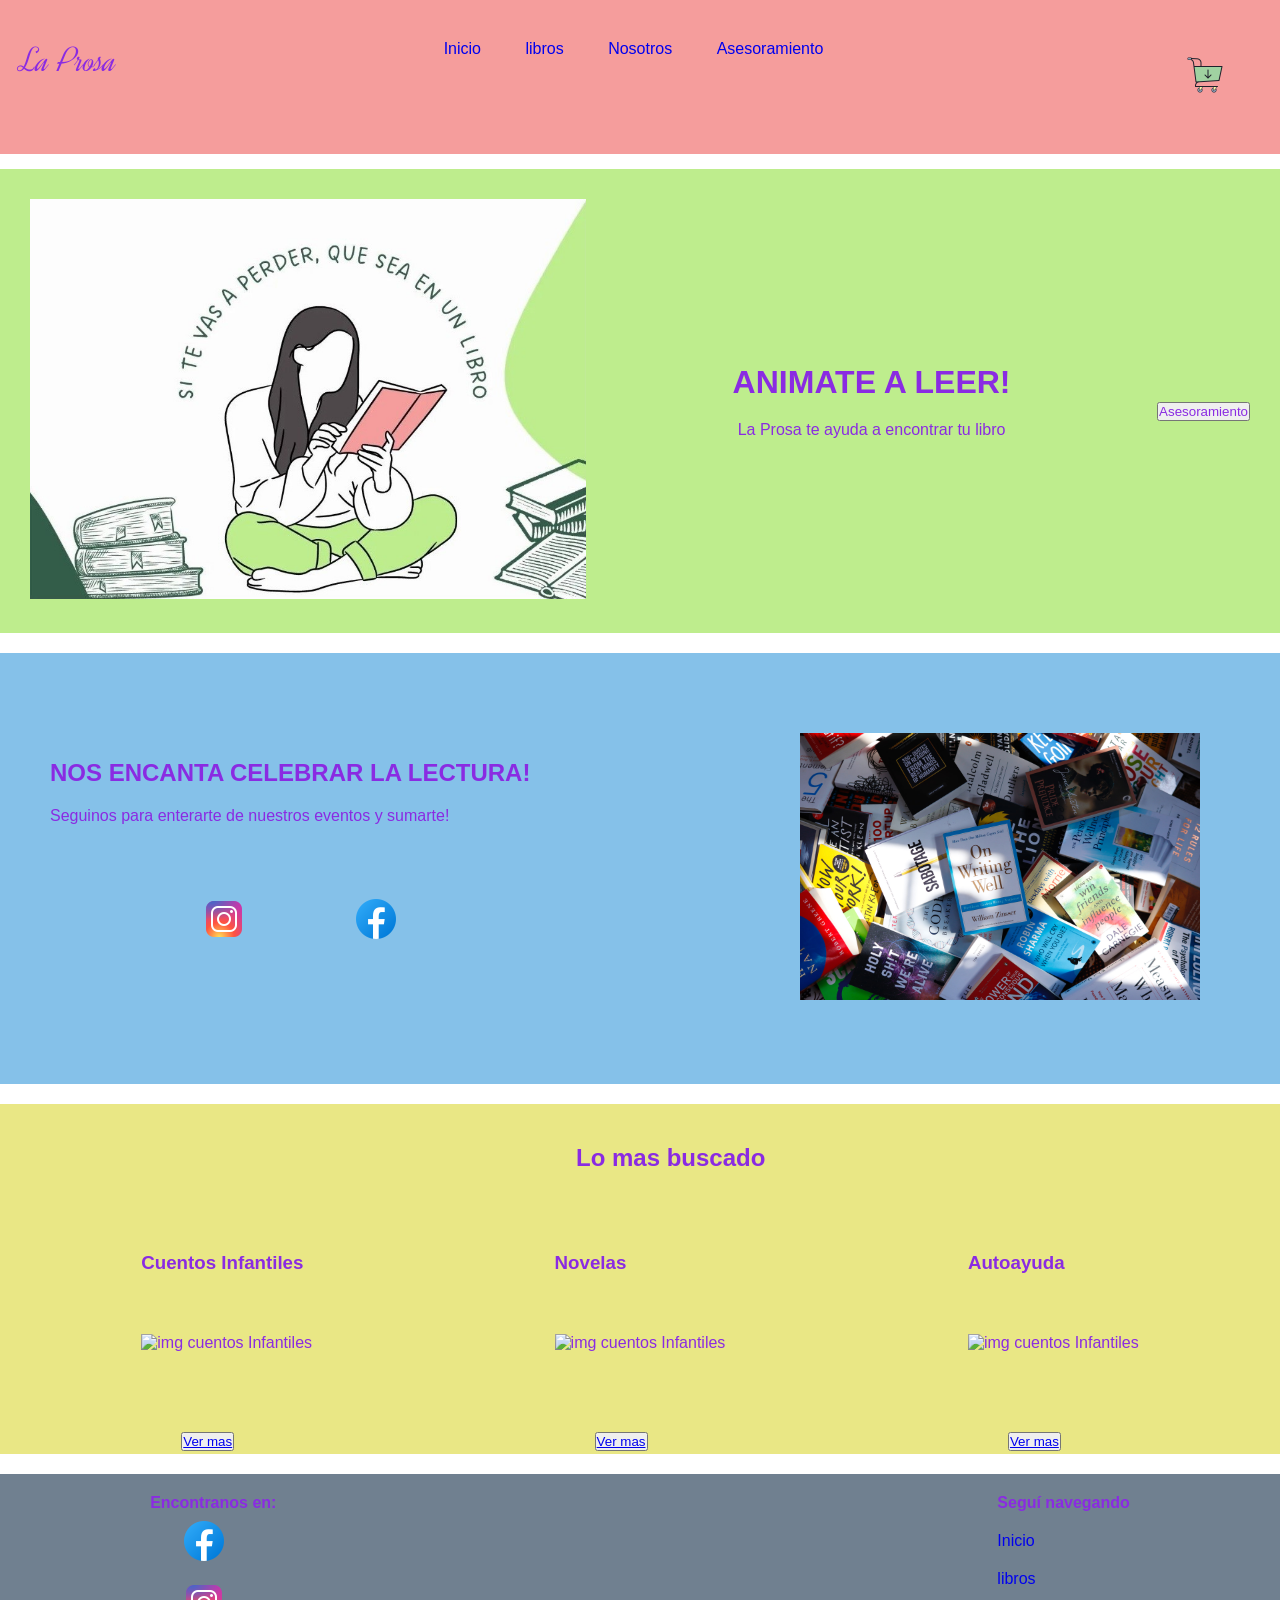
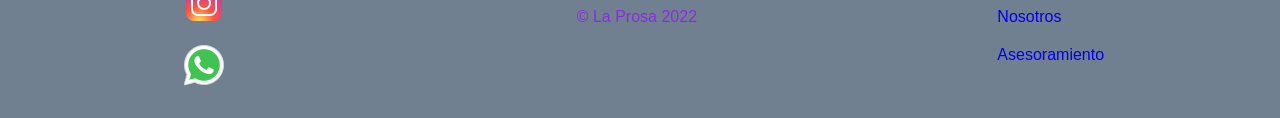
==== indexx.html @ 82c7354d "Primer commit/Añado el proyecto al repositorio" ====
<!DOCTYPE html>
<html lang="en">
<head>
    <meta charset="UTF-8">
    <meta http-equiv="X-UA-Compatible" content="IE=edge">
    <meta name="viewport" content="width=device-width, initial-scale=1.0">
    <title>La Prosa | Tienda de libros</title>
    <link rel="stylesheet" href="./css/styles.css">

</head>
<body>
    <header id="header">
        <div class="header__logo">
            <a href="./indexx.html"><p>La Prosa</p></a>
        </div>
        <nav class="header__nav">
            <ul>
                <li><a href="./indexx.html">Inicio</a></li>
                <li><a href="./html/libros.html">libros</a></li>
                <li><a href="./html/nosotros.html">Nosotros</a></li>
                <li><a href="./html/asesoramiento.html">Asesoramiento</a></li>
            </ul>
        </nav>
        <div class="header__carrito">
            <a href="./html/carrito.html"><img src="./img/carrito.png" alt="ir al carrito"></a>
        </div>
    </header>

    <main id="main">
        <div class="main__banner">
            <img src="./img/banner-main.jpg" alt="Si te vas a perder que sea en un libro">
        </div>
        <div class="main__texto">
            <h1>ANIMATE A LEER!</h1>
            <P>La Prosa te ayuda a encontrar tu libro</P>
        </div>
        <div class="main__button">
            <button><a href="./html/asesoramiento.html">Asesoramiento</a></button>
        </div>
    </main>

    <section id="section1">
        <div>
            <div class="section1__texto">
                <h2>NOS ENCANTA CELEBRAR LA LECTURA!</h2>
                <p>Seguinos para enterarte de nuestros eventos y sumarte!</p>
            </div>
            <div class="section1__button">
                <ul>
                    <li><a href="https://www.instagram.com/la_prosa_libros/" target="_blank"><img src="./img/instagram.png" alt="instagram"></a></li>
                    <li><a href="https://www.facebook.com/profile.php?id=100071885735900" target="_blank"><img src="./img/facebook.png" alt="facebook"></a></li>
                </ul>
            </div>
        </div>
        <div class="section1__banner">
            <img src="./img/banner-section1.jpg" alt="libros">
        </div>
    </section>

    <section id="section2">
        <div class="section2__titulo">
            <h2>Lo mas buscado</h2>
        </div>
        <div class="section2__contenedor">
            
            <div class="section2__contenedor__categorias">
                <div class="section2__contenedor__categorias__titulo">
                    <h3>Cuentos Infantiles</h3>
                </div>
                <div class="section2__contenedor__categorias__img">
                    <img src="#" alt="img cuentos Infantiles">
                </div>
                <div class="section2__contenedor__categorias__btn">
                    <button><a href="#">Ver mas</a></button>
                </div>
            </div>

            <div class="section2__contenedor__categorias">
                <div class="section2__contenedor__categorias__titulo">
                    <h3>Novelas</h3>
                </div>
                <div class="section2__contenedor__categorias__img">
                    <img src="#" alt="img cuentos Infantiles">
                </div>
                <div class="section2__contenedor__categorias__btn">
                    <button><a href="#">Ver mas</a></button>
                </div>
            </div>

            <div class="section2__contenedor__categorias">
                <div class="section2__contenedor__categorias__titulo">
                    <h3>Autoayuda</h3>
                </div>
                <div class="section2__contenedor__categorias__img">
                    <img src="#" alt="img cuentos Infantiles">
                </div>
                <div class="section2__contenedor__categorias__btn">
                    <button><a href="#">Ver mas</a></button>
                </div>
            </div>
        </div>
    </section>

    <footer id="footer">
        <div class="footer__redes">
            <h4>Encontranos en:</h4>
            <ul>
                <li><a href="https://www.facebook.com/profile.php?id=100071885735900" target="_blank"><img src="./img/facebook.png" alt="facebook"></a></li>
                <li><a href="https://www.instagram.com/la_prosa_libros/" target="_blank"><img src="./img/instagram.png" alt="instagram"></a></li>
                <li><a href="https://api.whatsapp.com/message/LYWAKTVKUZ4KG1?autoload=1&app_absent=0" target="_blank"><img src="./img/whatsapp.png" alt="whatsapp"></a></li>
            </ul>
        </div>

        <div class="footer__copy">
            <p>&copy; La Prosa 2022</p>
        </div>

        <div class="footer__nav">
            <h4>Seguí navegando</h4>
            <ul>
                <li><a href="./indexx.html">Inicio</a></li>
                <li><a href="./html/libros.html">libros</a></li>
                <li><a href="./html/nosotros.html">Nosotros</a></li>
                <li><a href="./html/asesoramiento.html">Asesoramiento</a></li>
            </ul>
        </div>
    </footer>
</body>
</html>
---- css/styles.css ----
@import url('https://fonts.googleapis.com/css2?family=Dynalight&family=Nanum+Gothic&display=swap');
*{
    padding: 0;
    margin: 0;
    box-sizing: border-box;
    font-family: sans-serif;
}

/* GLOBAL */
#header {
    display: flex;
    justify-content: space-between;
    align-content: center;
    padding: 20px;
    background-color: #f59d9c;
   
   }

#header .header__logo a{
    text-decoration: none;
    
}

#header .header__logo a p{
    color: blueviolet;
    font-family: 'Dynalight';
    font-size: 35px;
    
    
}
#header .header__nav{
    margin-top: 20px;
}
#header .header__nav ul li{
    display: inline;
   list-style: none;
   margin: 20px;
}

#header .header__nav ul li a:hover{
    color: #a0d2a1;
}

#header .header__nav ul li a{
    text-decoration: none;
}

#header .header__carrito a img{
    height: 50px;
    width: auto;
}

/* Footer */
#footer{
    background-color: slategrey;
    display: flex;
    justify-content: space-around;
    color: blueviolet;
    margin-top: 20px;
    padding-top: 20px;
    padding-bottom: 20px;
}

#footer .footer__redes ul li{
    list-style: none;
}
#footer .footer__redes ul li a img{
    margin-top: 5px;
    margin-bottom: 5px;
}
#footer .footer__copy p{
    margin-top: 95%;
}
#footer .footer__nav ul li{
    list-style: none;
    margin-top: 20px;
}
#footer .footer__nav ul li a{
    text-decoration: none;
}

/*----------INDEX-----------------------*/

/* Main */
main{
    background-color: #beed8d;
    margin: 15px 0px;
    display: flex;
    justify-content: space-between;
    align-items: center;

}
main .main__texto{
    text-align: center;
}
main .main__texto h1,p{
    margin: 20px;
}
main .main__banner img{
    height: 400px;
}
main div h1,p{
    color: blueviolet;
}
main div button{
    color: blueviolet;
}
main div button a{
    color: blueviolet;
    text-decoration: none;
}
/* Section1 */
#section1{
    display: flex;
    justify-content: space-between;
    align-items: center;
    background-color: #85c1e9;
    margin: 20px 0px;
    padding: 50px;
}
#section1 .section1__texto{
    color: blueviolet;
}
#section1 .section1__banner img{
    width: 400px;
    height: auto;
}
#section1 .section1__banner{
    align-content: center;
}
#section1 .section1__button{
    margin-left: 100px;
}
 #section1 .section1__button ul li{
    list-style: none;
    display: inline-block;
    margin: 20px;
}

/* Section2 */
#section2{
    margin: 20px 0px;
    background-color: #e9e785;
    color: blueviolet;
    height: 350px;
}
#section2 .section2__titulo{
    margin-left: 45%;
    padding-top: 20px;
}
#section2 .section2__contenedor{
    margin: 20px;
    display: flex;
    justify-content: space-around;
}
#section2 .section2__contenedor .section2__contenedor__categorias{
    margin-top: 30px;
}
#section2 .section2__contenedor .section2__contenedor__categorias h3,img,button{
    margin: 30px;
}
#section2 .section2__contenedor .section2__contenedor__categorias button{
    margin-left: 70px;
}


/*-------------LIBROS-----------------*/
/* Menu Categorias*/
#section__libros{
    display: flex;
    justify-content: start;
    background-color: #85c1e9;
}

#section__libros .section__libros__menu{
    background-color: #a5e985;
}

/* Catalogo libros */
#section__libros .section__libros__catalogo .section__libros__catalogo__libro{
    display: flex;
    justify-content: space-around;
}
#section__libros .section__libros__catalogo .section__libros__catalogo__libro .section__libros__catalogo__libro__texto{
    margin-top: 30px;
}
#section__libros .section__libros__catalogo .section__libros__catalogo__libro .section__libros__catalogo__libro__precio{
    margin-top: 30px;
}
#section__libros .section__libros__catalogo .section__libros__catalogo__libro .section__libros__catalogo__libro__portada a{
    text-decoration: none;
}
#section__libros .section__libros__catalogo .section__libros__catalogo__libro .section__libros__catalogo__libro__portada a img{
    height: 150px;
    width: auto;
}


/*-------------Nosotros-----------------*/

#section__nosotros .section__nosotros__banner{
    display: flex;
    justify-content: space-around;
    margin: 20px 0px;
    color: blueviolet;
    background-color: #e9e785;
}
#section__nosotros .section__nosotros__banner .section__nosotros__banner__img img{
    height: 300px;
    width: auto;
}
#section__nosotros .section__nosotros__banner .section__nosotros__banner__texto{
    text-align: center;
}
#section__nosotros .section__nosotros__banner .section__nosotros__banner__texto p{
    width: 50%;
    margin-left: 25%;
}
#section__nosotros .section__nosotros__banner .section__nosotros__banner__texto h2,p,button{
    margin-top: 50px;
}
#section__nosotros .section__nosotros__banner .section__nosotros__banner__texto button a{
    text-decoration: none;
}


#section__redes{
    display: flex;
    justify-content: space-around;
    background-color: #a5e985;
    text-align: center;
    color: blueviolet;
}
#section__redes .section__redes__cont div button{
    width: 100px;
}
#section__redes .section__redes__cont div button a{
    text-decoration: none;
}


/*-------------Asesoramiento-----------------*/

#section__asesoria {
    display: flex;
    justify-content: space-between;
    align-items: center;
    color: blueviolet;
    margin: 20px 0px;
    background-color: beige;
    padding: 20px 0px;
    text-align: center;
}
#section__asesoria .section__asesoria__texto h1,h2,p{
    margin: 20px 0px;
}
#section__asesoria .section__asesoria__img img{
    height: 400px;
    width: auto;
}
#section__asesoria__form{
    border-style: solid;
}
#section__asesoria__form form div{
    margin: 20px 30%;
    display: flex;
    justify-content:start ;
}
#section__asesoria__form form div label,input,textarea{
    margin: 30px;
}
#section__asesoria__form form div label,input,textarea{
    margin: 30px;
}


/*-------------Carrito-----------------*/

#section__carrito{
    background-color: #beed8d;
}
#section__carrito .section__carrito__descr-libro__img img{
    height: 200px;
    width: auto;
}

#section__carrito .section__carrito__descr-libro{
    display: flex;
    justify-content: space-around;
    margin: 100px;
    background-color: #85c1e9;
}
#section__carrito .section__carrito__descr-libro div{
    margin: 40px;
}
#section__carrito .section__carrito__btn{
    margin-left: 18%;
}
#section__carrito .section__carrito__btn a{
    text-decoration: none;
}
#section__carrito .section__carrito__descr-libro .section__carrito__descr-libro__cant {
    display: flex;
    justify-content: start;
    align-content: start;
}
#section__carrito .section__carrito__descr-libro .section__carrito__descr-libro__cant #cantidad {
    height: 20px;
    margin-right: 15px;
}

#section__carrito .section__carrito__precio{
    margin: 100px;
}
#section__carrito .section__carrito__precio div{
    display: flex;
    justify-content: end;
}
#section__carrito .section__carrito__precio div p{
    margin: 0 100px;
}
#section__carrito .section__carrito__precio div button{
    margin-right:100px;
}
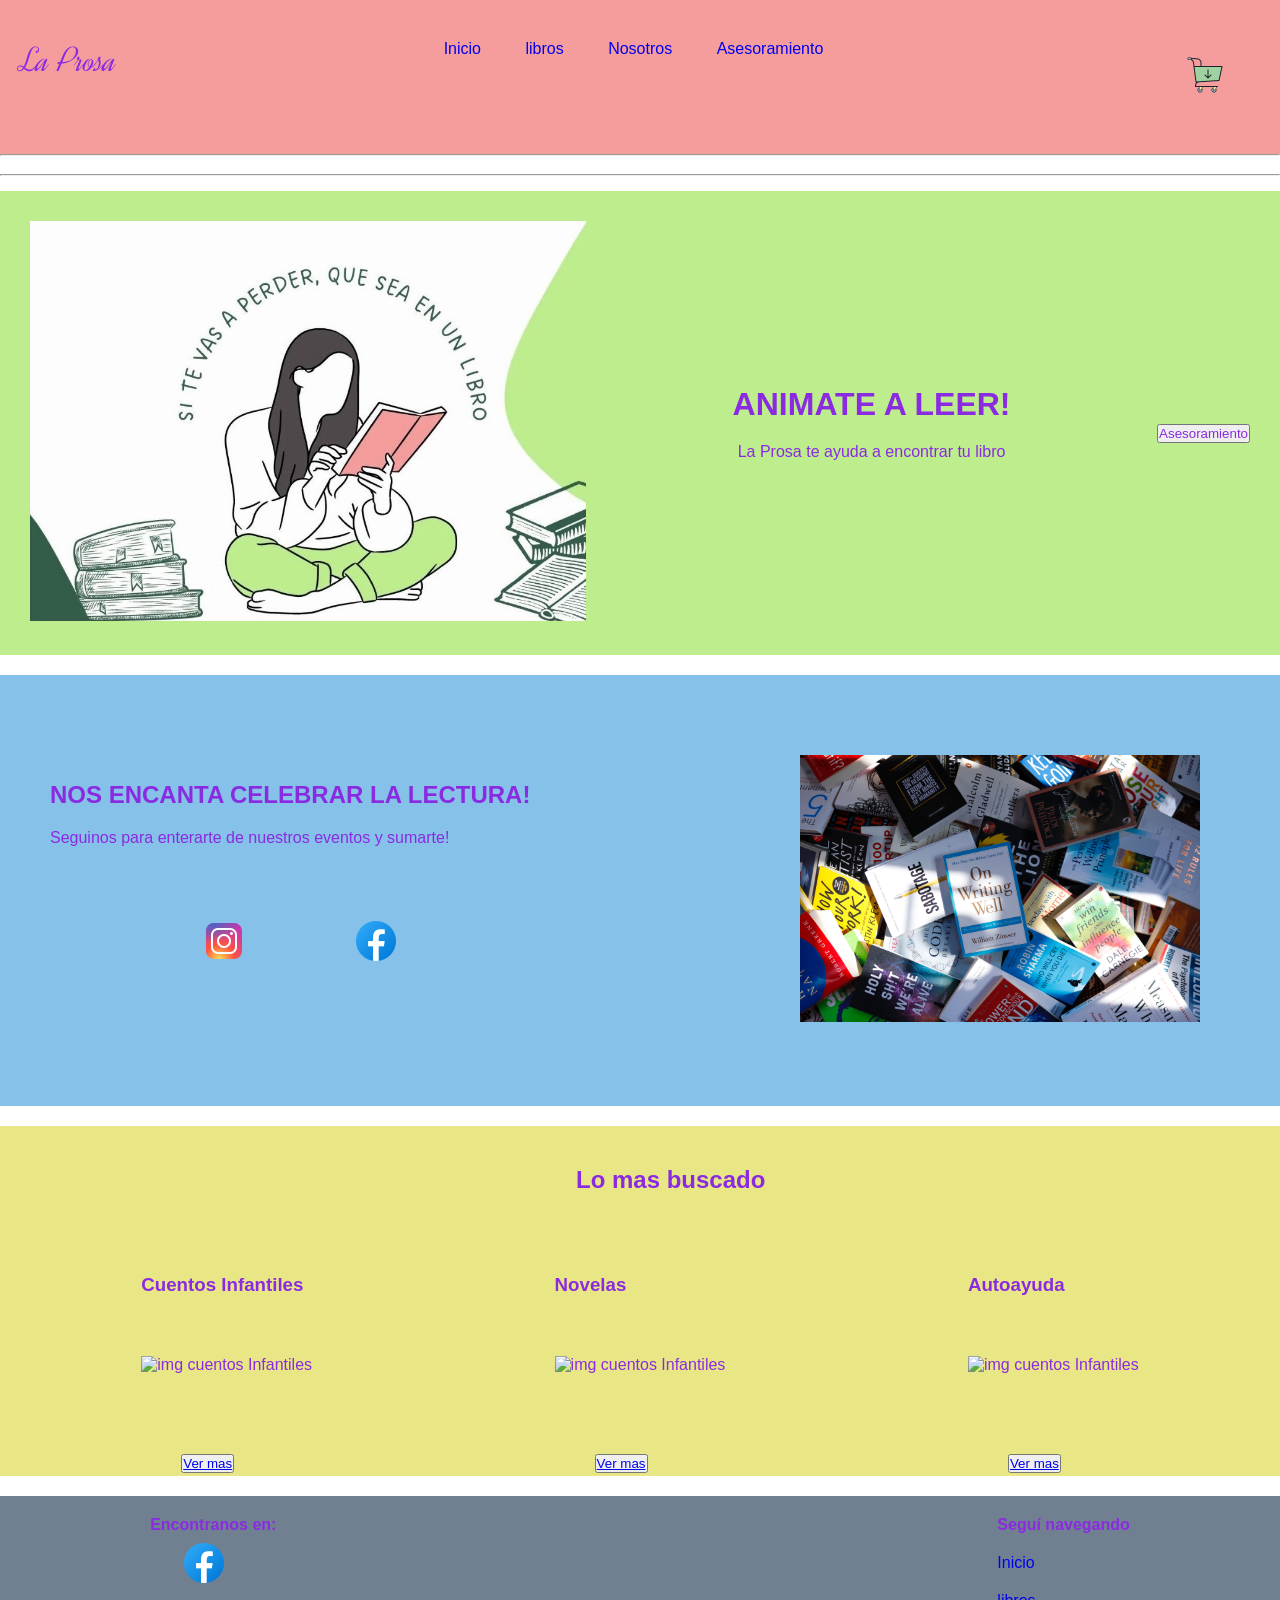
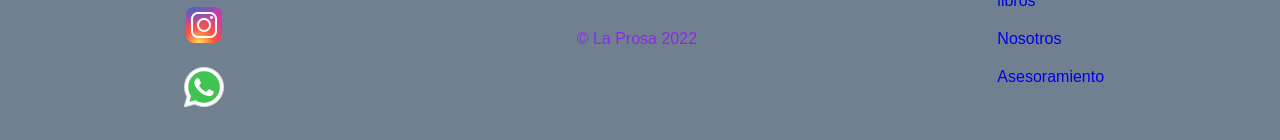
==== commit 78c04d68: "Segundo commit" ====
--- a/indexx.html
+++ b/indexx.html
@@ -25,7 +25,7 @@
             <a href="./html/carrito.html"><img src="./img/carrito.png" alt="ir al carrito"></a>
         </div>
     </header>
-
+    <hr><br><hr>
     <main id="main">
         <div class="main__banner">
             <img src="./img/banner-main.jpg" alt="Si te vas a perder que sea en un libro">
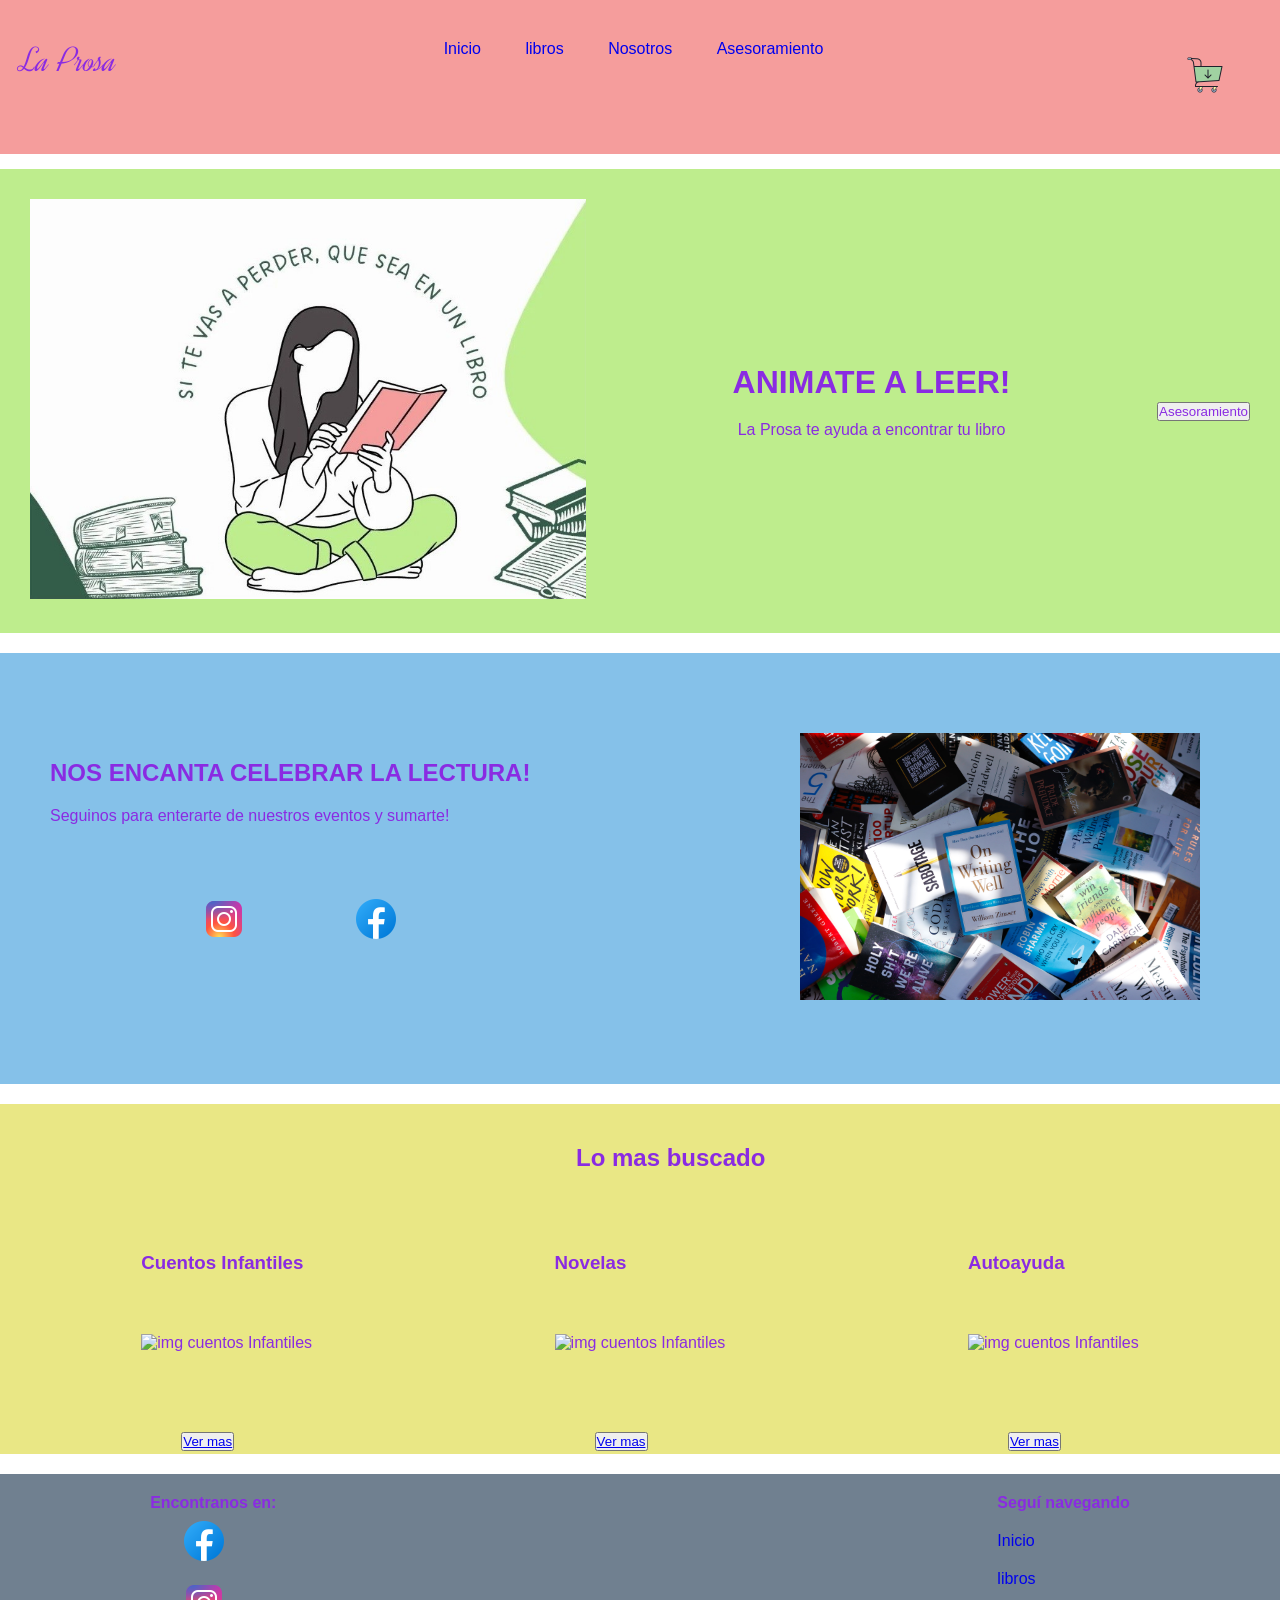
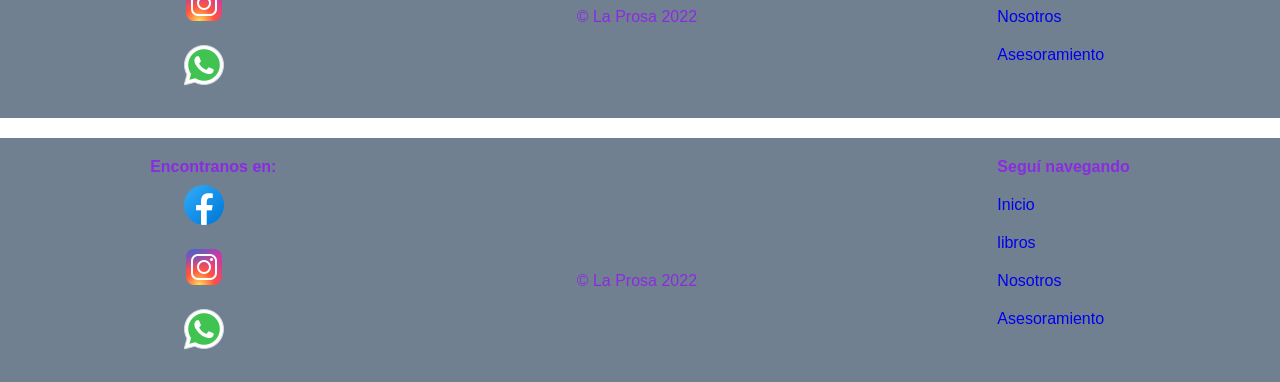
==== commit 70e7b382: "Agregué otro footer" ====
--- a/indexx.html
+++ b/indexx.html
@@ -25,7 +25,7 @@
             <a href="./html/carrito.html"><img src="./img/carrito.png" alt="ir al carrito"></a>
         </div>
     </header>
-    <hr><br><hr>
+
     <main id="main">
         <div class="main__banner">
             <img src="./img/banner-main.jpg" alt="Si te vas a perder que sea en un libro">
@@ -125,5 +125,30 @@
             </ul>
         </div>
     </footer>
+    
+    <footer id="footer">
+        <div class="footer__redes">
+            <h4>Encontranos en:</h4>
+            <ul>
+                <li><a href="https://www.facebook.com/profile.php?id=100071885735900" target="_blank"><img src="./img/facebook.png" alt="facebook"></a></li>
+                <li><a href="https://www.instagram.com/la_prosa_libros/" target="_blank"><img src="./img/instagram.png" alt="instagram"></a></li>
+                <li><a href="https://api.whatsapp.com/message/LYWAKTVKUZ4KG1?autoload=1&app_absent=0" target="_blank"><img src="./img/whatsapp.png" alt="whatsapp"></a></li>
+            </ul>
+        </div>
+
+        <div class="footer__copy">
+            <p>&copy; La Prosa 2022</p>
+        </div>
+
+        <div class="footer__nav">
+            <h4>Seguí navegando</h4>
+            <ul>
+                <li><a href="./indexx.html">Inicio</a></li>
+                <li><a href="./html/libros.html">libros</a></li>
+                <li><a href="./html/nosotros.html">Nosotros</a></li>
+                <li><a href="./html/asesoramiento.html">Asesoramiento</a></li>
+            </ul>
+        </div>
+    </footer>
 </body>
 </html>
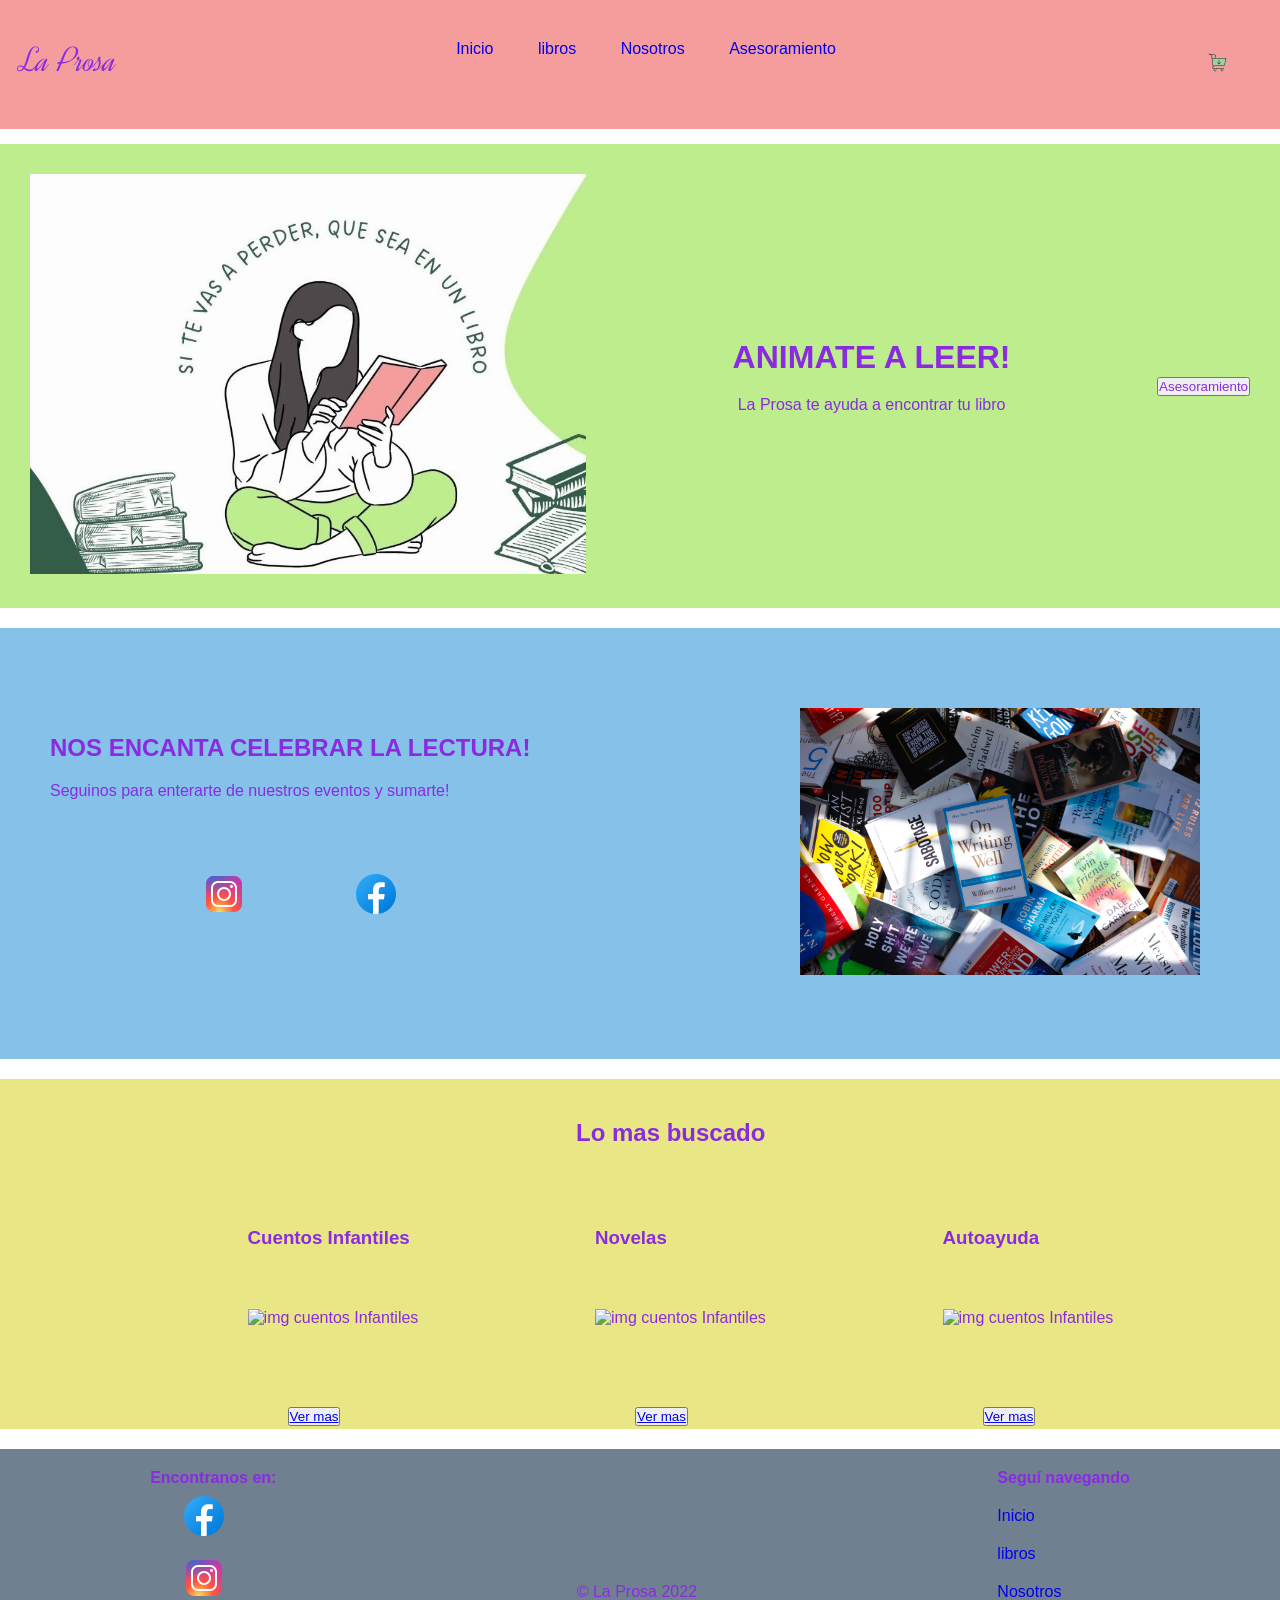
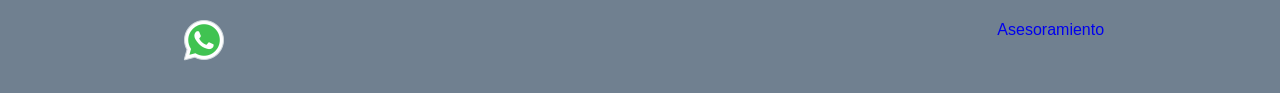
==== commit 963e550e: "agregué nav y btn de bootstrap y grid al section2" ====
--- a/indexx.html
+++ b/indexx.html
@@ -11,11 +11,11 @@
 <body>
     <header id="header">
         <div class="header__logo">
-            <a href="./indexx.html"><p>La Prosa</p></a>
+            <a href="./index.html"><p>La Prosa</p></a>
         </div>
         <nav class="header__nav">
             <ul>
-                <li><a href="./indexx.html">Inicio</a></li>
+                <li><a href="./index.html">Inicio</a></li>
                 <li><a href="./html/libros.html">libros</a></li>
                 <li><a href="./html/nosotros.html">Nosotros</a></li>
                 <li><a href="./html/asesoramiento.html">Asesoramiento</a></li>
@@ -126,29 +126,5 @@
         </div>
     </footer>
     
-    <footer id="footer">
-        <div class="footer__redes">
-            <h4>Encontranos en:</h4>
-            <ul>
-                <li><a href="https://www.facebook.com/profile.php?id=100071885735900" target="_blank"><img src="./img/facebook.png" alt="facebook"></a></li>
-                <li><a href="https://www.instagram.com/la_prosa_libros/" target="_blank"><img src="./img/instagram.png" alt="instagram"></a></li>
-                <li><a href="https://api.whatsapp.com/message/LYWAKTVKUZ4KG1?autoload=1&app_absent=0" target="_blank"><img src="./img/whatsapp.png" alt="whatsapp"></a></li>
-            </ul>
-        </div>
-
-        <div class="footer__copy">
-            <p>&copy; La Prosa 2022</p>
-        </div>
-
-        <div class="footer__nav">
-            <h4>Seguí navegando</h4>
-            <ul>
-                <li><a href="./indexx.html">Inicio</a></li>
-                <li><a href="./html/libros.html">libros</a></li>
-                <li><a href="./html/nosotros.html">Nosotros</a></li>
-                <li><a href="./html/asesoramiento.html">Asesoramiento</a></li>
-            </ul>
-        </div>
-    </footer>
 </body>
 </html>
--- a/css/styles.css
+++ b/css/styles.css
@@ -46,7 +46,7 @@
 }
 
 #header .header__carrito a img{
-    height: 50px;
+    height: 25px;
     width: auto;
 }
 
@@ -150,8 +150,12 @@
 }
 #section2 .section2__contenedor{
     margin: 20px;
-    display: flex;
-    justify-content: space-around;
+    display: grid;
+    grid-template-columns: 1fr 1fr 1fr;
+    justify-content: center;
+    align-content: center;
+    margin-left: 17%;
+    
 }
 #section2 .section2__contenedor .section2__contenedor__categorias{
     margin-top: 30px;
@@ -161,6 +165,9 @@
 }
 #section2 .section2__contenedor .section2__contenedor__categorias button{
     margin-left: 70px;
+}
+#section2 .section2__contenedor .section2__contenedor__categorias .section2__contenedor__categorias_btn button a{
+    text-decoration: none;
 }
 
 
